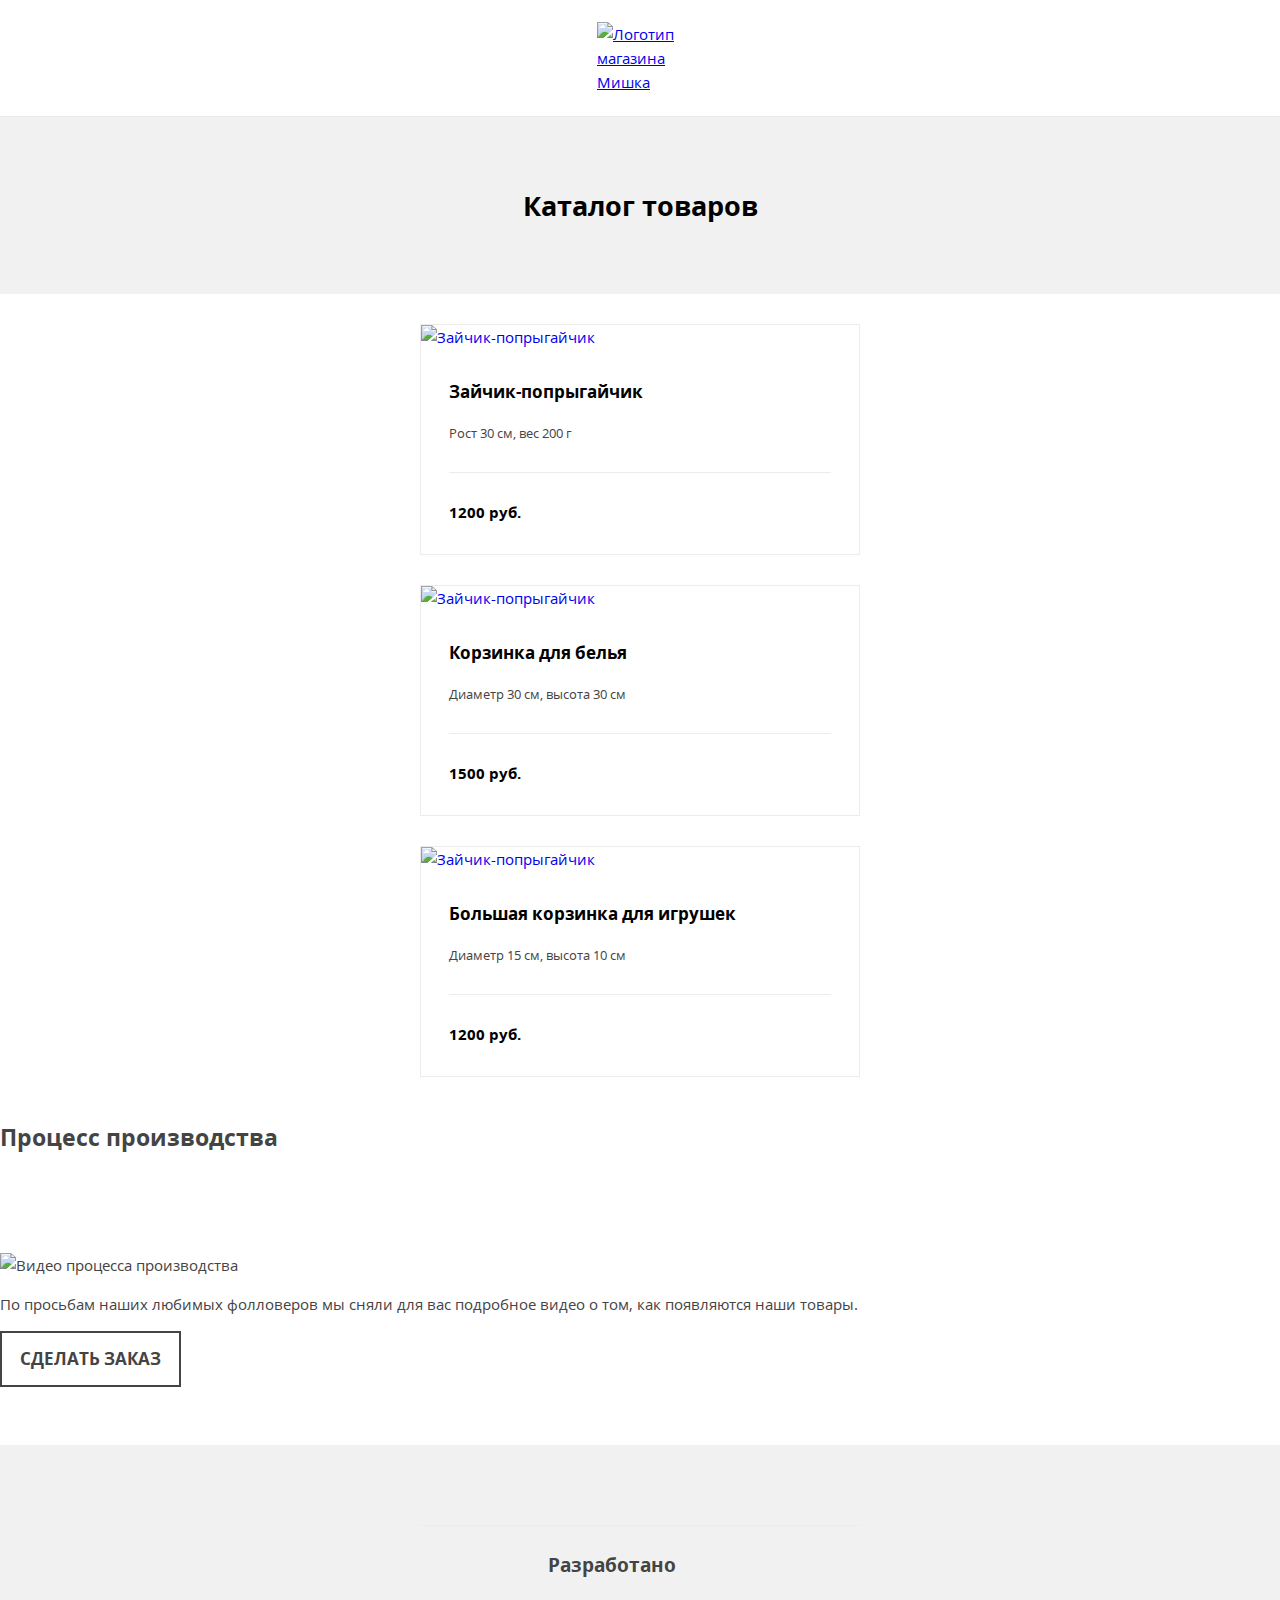
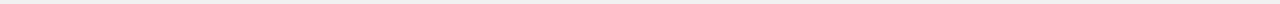
==== 7/catalog.html @ 4b6f4bed ":heavy_check_mark: Сборка #7" ====
<!DOCTYPE html>
<html lang="en">

<head>
  <meta charset="UTF-8">
  <meta name="viewport" content="width=device-width, initial-scale=1.0">
  <title>HTML Academy: Мишка</title>
  <meta name="description" content="Магазин Мишка - лучшие поделки в подмосковье">
  <meta name="keywords" content="поделки">
  <link rel="stylesheet" href="css/style.css">
  <base href="https://htmlacademy-adaptive.github.io/968211-mishka-19/7/">
</head>

<body>
  <!-- класс page-header--closed убирать по нажатию на бургер -->
  <header class="page-header page-header--closed">
    <div class="wrapper page-header__wrapper">
      <!-- ссылку на логотипе на главной убрать позже -->
      <a class="logo page-header__logo" href="index.html" title="">
        <picture class="logo__container">
          <img class="logo__image" src="img/logo-mobile.svg" width="86" height="35" alt="Логотип магазина Мишка">
        </picture>
      </a>
      <!-- page-header__toggle--active - класс для включения toggle -->
      <button class="button page-header__toggle" type="button">
        <svg class="page-header__burger-icon" width="21" height="20" xmlns="http://www.w3.org/2000/svg">
          <use xlink:href="img/symbol/sprite.svg#icon-menu-open"></use>
        </svg>
        <svg class="page-header__close-icon" width="21" height="20" xmlns="http://www.w3.org/2000/svg">
          <use xlink:href="img/symbol/sprite.svg#icon-menu-close"></use>
        </svg>
        <span class="visually-hidden">Открыть меню</span>
      </button>

      <nav class="main-nav page-header__main-nav">
        <ul class="main-nav__list">
          <li class="main-nav__item">
            <a class="main-nav__link" href="catalog.html" title="">Каталог товаров</a>
          </li>
          <li class="main-nav__item">
            <a class="main-nav__link" href="form.html" title="">Вязание на заказ</a>
          </li>
          <li class="main-nav__item">
            <a class="main-nav__link" href="#">
              <svg class="main-nav__icon" width="18" height="18" xmlns="http://www.w3.org/2000/svg">
                <use xlink:href="img/symbol/sprite.svg#icon-search"></use>
              </svg>
              <span class="search__caption">Поиск по сайту</span>
            </a>
          </li>
          <li class="main-nav__item">
            <a class="main-nav__link cart-link" href="#">
              <svg class="main-nav__icon" width="21" height="18" xmlns="http://www.w3.org/2000/svg">
                <use xlink:href="img/symbol/sprite.svg#icon-cart"></use>
              </svg>
              <span class="cart-link__caption">Корзина:</span>
              <span class="cart-link__quantity">пока пуста</span>
              <!-- убрать aria-hidden после добавления товара в корзину -->
              <span class="visually-hidden" aria-hidden="true">товар</span>
            </a>
          </li>
        </ul>
      </nav>
    </div>
  </header>

  <main class="page-main">
    <div class="page-main__header">
      <h1 class="title title--1 page-main__title">Каталог товаров</h1>
    </div>

    <ul class="products wrapper">

      <li class="products__item product-card">
        <a class="product-card__link" href="#" title="">
          <h3 class="product-card__title">Зайчик-попрыгайчик</h3>
          <picture class="image-container product-card__image-container">
            <img class="image-container__image" src="img/photo-hare-mobile@1x.jpg" alt="Зайчик-попрыгайчик">
          </picture>
        </a>
        <p class="product-card__features">Рост 30 см, вес 200 г</p>
        <p class="product-card__offer">
          <b class="product-card__price">
            <span class="visually-hidden">Цена:</span>
            1200 руб.
          </b>
          <button class="button product-card__button" type="button">
            <svg class="product-card__cart-icon" width="20" height="19" xmlns="http://www.w3.org/2000/svg">
              <use xlink:href="img/symbol/sprite.svg#icon-cart"></use>
            </svg>
            <span class="visually-hidden">Добавить в корзину покупок</span>
          </button>
        </p>
      </li>

      <li class="products__item product-card">
        <a class="product-card__link" href="#" title="">
          <h3 class="product-card__title">Корзинка для белья</h3>
          <picture class="image-container product-card__image-container">
            <img class="image-container__image" src="img/photo-bowl-mobile@1x.jpg" alt="Зайчик-попрыгайчик">
          </picture>
        </a>
        <p class="product-card__features">Диаметр 30 см, высота 30 см</p>
        <p class="product-card__offer">
          <b class="product-card__price">
            <span class="visually-hidden">Цена:</span>
            1500 руб.
          </b>
          <button class="button product-card__button" type="button">
            <svg class="product-card__cart-icon" width="20" height="19" xmlns="http://www.w3.org/2000/svg">
              <use xlink:href="img/symbol/sprite.svg#icon-cart"></use>
            </svg>
            <span class="visually-hidden">Добавить в корзину покупок</span>
          </button>
        </p>
      </li>

      <li class="products__item product-card">
        <a class="product-card__link" href="#" title="">
          <h3 class="product-card__title">Большая корзинка для игрушек</h3>
          <picture class="image-container product-card__image-container">
            <img class="image-container__image" src="img/photo-toys-mobile@1x.jpg" alt="Зайчик-попрыгайчик">
          </picture>
        </a>
        <p class="product-card__features">Диаметр 15 см, высота 10 см</p>
        <p class="product-card__offer">
          <b class="product-card__price">
            <span class="visually-hidden">Цена:</span>
            1200 руб.
          </b>
          <button class="button product-card__button" type="button">
            <svg class="product-card__cart-icon" width="20" height="19" xmlns="http://www.w3.org/2000/svg">
              <use xlink:href="img/symbol/sprite.svg#icon-cart"></use>
            </svg>
            <span class="visually-hidden">Добавить в корзину покупок</span>
          </button>
        </p>
      </li>
    </ul>

    <section class="promo-video page-main__promo-video">
      <h2 class="promo-video__title">Процесс производства</h2>
      <div class="image-container promo-video__image-container">
        <button class="button promo-video__button-play" type="button">
          <svg width="101" height="77"></svg>
          <span class="visually-hidden">Посмотреть видео</span>
        </button>
        <img class="image-container__image" src="https://via.placeholder.com/260x195" alt="Видео процесса производства">
      </div>
      <p class="promo-video__text">По просьбам наших любимых фолловеров мы сняли для вас подробное видео о том, как появляются наши товары.</p>
      <a class="button button--primary promo-video__button-order" href="form.html">Сделать заказ</a>
    </section>
  </main>

  <footer class="page-footer">
    <div class="wrapper">
      <ul class="socials">
        <li class="socials__item">
          <a class="socials__link" href="#" title="">
            <svg class="socials__icon" width="22" height="21" xmlns="http://www.w3.org/2000/svg">
              <use xlink:href="img/symbol/sprite.svg#icon-insta"></use>
            </svg>
            <span class="visually-hidden">Наш Интраграм</span>
          </a>
        </li>
        <li class="socials__item">
          <a class="socials__link" href="#" title="">
            <svg class="socials__icon" width="15" height="28" xmlns="http://www.w3.org/2000/svg">
              <use xlink:href="img/symbol/sprite.svg#icon-fb"></use>
            </svg>
            <span class="visually-hidden">Наш Фэйсбук</span>
          </a>
        </li>
        <li class="socials__item">
          <a class="socials__link" href="#" title="">
            <svg class="socials__icon" width="23" height="20" xmlns="http://www.w3.org/2000/svg">
              <use xlink:href="img/symbol/sprite.svg#icon-twitter"></use>
            </svg>
            <span class="visually-hidden">Наш твиттер</span>
          </a>
        </li>
      </ul>

      <div class="copyright page-footer__copyright">
        <b class="copyright__text">Разработано</b>
        <a class="copyright__link" href="https://htmlacademy.ru/intensive/adaptive">
          <svg class="copyright__creator-icon" width="27" height="34" xmlns="http://www.w3.org/2000/svg">
            <use xlink:href="img/symbol/sprite.svg#htmlacademy"></use>
          </svg>
          <span class="visually-hidden">HTML Academy</span>
        </a>
      </div>
    </div>
  </footer>

  <!-- для показа модального окна убираем класс closed -->
  <div class="modal-overlay closed"></div>
  <section class="modal closed">
    <h2 class="modal__header">Добавить в корзину</h2>
    <form class="option-form" action="https://echo.htmlacademy.ru" method="post">
      <fieldset class="option-form__fieldset">
        <legend class="option-form__title">Выберите размер:</legend>
        <div class="option-form__button-container">
          <label class="radio-button option-form__radio-button">
            <input class="radio-button__input visually-hidden" type="radio" name="size-radio" value="1" checked>
            <span class="radio-button__box option-form__size-caption">s</span>
          </label>
          <label class="radio-button option-form__radio-button">
            <input class="radio-button__input visually-hidden" type="radio" name="size-radio" value="2">
            <span class="radio-button__box option-form__size-caption">m</span>
          </label>
          <label class="radio-button option-form__radio-button">
            <input class="radio-button__input visually-hidden" type="radio" name="size-radio" value="2">
            <span class="radio-button__box option-form__size-caption">l</span>
          </label>
        </div>
      </fieldset>
      <button class="button button--call2action option-form__button">Добавить</button>
    </form>
  </section>

  <script src="js/app.js"></script>
</body>

</html>
---- 7/css/style.css ----
@font-face {
  font-family: "Open Sans";
  font-style: normal;
  font-weight: 400;
  font-display: swap;
  src: local("Open Sans Regular"), local("OpenSans-Regular"), url("../fonts/opensans.woff2") format("woff2"), url("../fonts/opensans.woff") format("woff"); }

@font-face {
  font-family: "Open Sans";
  font-style: normal;
  font-weight: 700;
  font-display: swap;
  src: local("Open Sans Bold"), local("OpenSans-Bold"), url("../fonts/opensansbold.woff2") format("woff2"), url("../fonts/opensansbold.woff") format("woff"); }

html {
  box-sizing: border-box; }

*,
*::before,
*::after {
  box-sizing: inherit; }

body {
  min-width: 320px;
  margin: 0;
  padding: 0;
  font-family: "Open Sans", "Arial", sans-serif;
  font-size: 15px;
  line-height: 24px;
  color: #444444;
  background-color: #ffffff; }

img {
  max-width: 100%;
  height: auto; }

.visually-hidden:not(:focus):not(:active) {
  position: absolute;
  width: 1px;
  height: 1px;
  margin: -1px;
  padding: 0;
  overflow: hidden;
  border: 0;
  clip: rect(0 0 0 0); }

.closed {
  display: none; }

.wrapper {
  max-width: 500px;
  margin: 0 auto;
  padding-left: 30px;
  padding-right: 30px; }

.button {
  display: inline-block;
  vertical-align: middle;
  appearance: button;
  font: inherit;
  text-align: center;
  text-transform: none;
  text-decoration: none;
  overflow: visible;
  background: 0;
  border: none;
  cursor: pointer; }

.button--primary {
  padding: 20px;
  font-size: 17px;
  line-height: 16px;
  font-weight: 700;
  color: #444444;
  text-transform: uppercase;
  box-shadow: inset 0 0 0 2px #444444;
  outline: none; }

.button--primary:hover:not(:disabled),
.button--primary:focus:not(:disabled) {
  color: #ffffff;
  background-color: #444444;
  box-shadow: 0; }

.button--primary:active:not(:disabled) {
  color: rgba(255, 255, 255, 0.3); }

.button--call2action {
  padding: 20px;
  font-size: 17px;
  line-height: 16px;
  font-weight: 700;
  color: #ffffff;
  text-transform: uppercase;
  background-color: #63d1bb;
  outline: none; }

.button--call2action:hover:not(:disabled),
.button--call2action:focus:not(:disabled) {
  background-color: #46c1ae; }

.button--arrow {
  padding: 12px;
  border: 1px solid #ececec;
  outline: none; }

.button__icon--arrow {
  display: block;
  margin: 0 auto; }

.button--arrow:hover:not(:disabled) .button__icon--arrow,
.button--arrow:focus:not(:disabled) .button__icon--arrow {
  opacity: 0.6; }

.button--arrow:active .button__icon--arrow {
  opacity: 0.3; }

.button:disabled {
  cursor: default;
  opacity: 0.5; }

.mail-link {
  font-size: 15px;
  color: #444444;
  text-decoration: none;
  box-shadow: 0 3px 0 0 #ffffff, 0 4px 0 0 #63d1bb; }

.mail-link:hover,
.mail-link:focus {
  color: #46c1ae;
  box-shadow: 0 3px 0 0 #ffffff, 0 4px 0 0 #46c1ae; }

.mail-link:active {
  opacity: 0.3; }

.radio-button {
  display: inline-block;
  vertical-align: middle;
  text-align: center;
  cursor: pointer; }

.radio-button__box {
  display: block;
  padding: 20px;
  font-size: 17px;
  font-weight: 700;
  box-shadow: inset 0 0 0 2px #ececec; }

.radio-button__input:hover + .radio-button__box,
.radio-button__input:focus + .radio-button__box {
  box-shadow: inset 0 0 0 2px #c7c7c7; }

.radio-button__input:checked + .radio-button__box {
  box-shadow: inset 0 0 0 2px #63d1bb; }

.radiocheck {
  display: flex; }

.radiocheck__input {
  position: absolute;
  width: 1px;
  height: 1px;
  margin: -1px;
  padding: 0;
  overflow: hidden;
  border: 0;
  clip: rect(0 0 0 0); }

.radiocheck__box {
  position: relative;
  margin-top: -10px;
  width: 40px;
  height: 40px;
  flex-shrink: 0;
  margin-right: 22px;
  background-color: #ffffff;
  box-shadow: inset 0 0 0 2px #444444; }

.radiocheck--radio .radiocheck__box {
  border-radius: 50%; }

.radiocheck__input:hover:not(:disabled) + .radiocheck__box,
.radiocheck__input:focus:not(:disabled) + .radiocheck__box {
  box-shadow: inset 0 0 0 2px #63d1bb; }

.radiocheck__input:active:not(:disabled) + .radiocheck__box,
.radiocheck__input:active:not(:disabled) + .radiocheck__box {
  box-shadow: inset 0 0 0 2px rgba(68, 68, 68, 0.3); }

.radiocheck__label {
  font-size: 17px;
  line-height: 18px;
  font-weight: 700;
  color: #000000;
  white-space: normal; }

.radiocheck--radio .radiocheck__input:checked + .radiocheck__box::after {
  content: "";
  position: absolute;
  top: 50%;
  left: 50%;
  transform: translate(-50%, -50%);
  width: 16px;
  height: 16px;
  border-radius: 50%;
  background-color: #63d1bb; }

.radiocheck--check .radiocheck__input:checked + .radiocheck__box::after {
  content: "";
  position: absolute;
  top: 50%;
  left: 50%;
  transform: translate(-50%, -50%) translateY(-3px) rotate(-45deg);
  width: 22px;
  height: 11px;
  border-left: 2px solid #444444;
  border-bottom: 2px solid #444444; }

.radiocheck__input:disabled + .radiocheck__box,
.radiocheck__input:disabled ~ .radiocheck__label {
  opacity: 0.4; }

.title {
  font-weight: 700;
  color: #010000; }

.title--1 {
  font-size: 27px;
  line-height: 30px; }

.title--2 {
  font-size: 25px;
  line-height: 30px; }

.title--3 {
  font-size: 18px;
  line-height: 30px; }

.table {
  width: 100%;
  max-width: 100%;
  border-collapse: collapse; }

.table__row {
  border-bottom: 1px solid #ececec; }

.table__cell {
  padding: 12px 12px 12px 0; }

.image-container {
  display: block; }

.image-container__image {
  display: block;
  width: 100%;
  height: 100%;
  object-fit: cover; }

.page-header {
  min-height: 79px;
  border-bottom: 1px solid #ececec; }

.page-header__wrapper {
  position: relative;
  padding-left: 0;
  padding-right: 0; }

.page-header__logo {
  margin: auto; }

.page-header__toggle {
  position: absolute;
  top: 0;
  right: 0;
  width: 79px;
  height: 79px;
  padding: 29px; }

.page-header__toggle--active .page-header__burger-icon {
  display: none; }

.page-header__close-icon {
  display: none; }

.page-header__toggle--active .page-header__close-icon {
  display: block; }

.page-header--closed .page-header__main-nav {
  display: none; }

.logo {
  display: table;
  padding: 22px; }

.logo__image {
  display: block; }

.main-nav__list {
  margin: 0;
  padding: 0;
  list-style: none; }

.main-nav__link {
  position: relative;
  display: block;
  padding: 31px 16px 31px 76px;
  font-size: 17px;
  font-weight: 700;
  color: #000000;
  text-decoration: none;
  border-top: 1px solid #ececec; }

.main-nav__icon {
  position: absolute;
  left: 32px;
  top: 50%;
  transform: translateY(-50%);
  opacity: 0.2; }

.main-nav__link:hover .main-nav__icon,
.main-nav__link:focus .main-nav__icon {
  fill: #63d1bb;
  opacity: 1; }

.main-nav__link:focus .main-nav__icon {
  opacity: 0.3; }

.page-main {
  padding-bottom: 58px; }

.page-main__header {
  position: relative;
  z-index: 0;
  display: flex;
  justify-content: center;
  align-items: center;
  min-height: 177px;
  background-color: #f1f1f1; }

.page-main__title {
  position: absolute;
  margin: 0;
  padding: 0 30px;
  text-align: center; }

.promo-catalog__list {
  margin: 0;
  padding: 0;
  list-style: none; }

.promo-catalog__item {
  display: block;
  background-color: #56c3b2; }

.promo-catalog__item:nth-child(odd) {
  background-color: #63d1bb; }

.promo-catalog__link {
  display: flex;
  align-items: center;
  padding-top: 24px;
  padding-bottom: 24px;
  font-size: 19px;
  line-height: 24px;
  font-weight: 700;
  color: #ffffff;
  text-decoration: none;
  transition: padding 0.15s; }

.promo-catalog__link:hover,
.promo-catalog__link:focus {
  padding-top: 26px;
  padding-bottom: 27px; }

.promo-catalog__inner {
  transition: transform 0.15s; }

.promo-catalog__link:hover .promo-catalog__inner,
.promo-catalog__link:focus .promo-catalog__inner {
  transform: translateY(-5px); }

.promo-catalog__link:active .promo-catalog__inner {
  opacity: 0.3; }

.promo-catalog__caption {
  flex-basis: 0;
  margin-right: auto; }

.promo-catalog__icon {
  fill: #149080;
  opacity: 0.5; }

.promo-catalog__link:hover .promo-catalog__icon,
.promo-catalog__link:focus .promo-catalog__icon {
  opacity: 0.7; }

.promo-product {
  padding-top: 32px;
  padding-bottom: 36px;
  background-image: url("../img/bg-zigzag-line.svg");
  background-size: auto 6px;
  background-repeat: repeat-x;
  background-position: 0 100%; }

.promo-product__title {
  margin: 0; }

.promo-product__subtitle {
  font-size: 17px;
  font-weight: 700;
  line-height: 20px;
  color: #63d1bb; }

.promo-product__text {
  margin-top: 24px; }

.promo-product__features {
  margin-top: 24px; }

.promo-product__image-container {
  margin-top: 28px; }

.promo-product__price {
  font-size: 17px;
  line-height: 24px;
  font-weight: 700;
  text-align: center;
  color: #444444; }

.promo-product__button {
  width: 100%; }

.advantages {
  padding-top: 32px;
  padding-bottom: 32px; }

.advantages__title {
  margin: 0;
  padding-bottom: 5px; }

.advantages__list {
  margin: 0;
  padding: 0;
  list-style: none; }

.advantages__item {
  display: block;
  font-size: 17px;
  line-height: 20px;
  font-weight: 700; }

.advantages__icon-container {
  display: flex;
  justify-content: flex-start;
  align-items: center;
  width: 60px;
  height: 80px;
  margin-top: 5px; }

.advantages__icon {
  display: block;
  fill: #63d1bb; }

.reviews {
  padding-top: 32px;
  padding-bottom: 36px;
  background-image: url("../img/bg-zigzag-line.svg");
  background-size: auto 6px;
  background-repeat: repeat-x;
  background-position: 0 100%; }

.reviews__title {
  margin: 0; }

.reviews__list {
  margin: 38px 0 0;
  padding: 0;
  list-style: none; }

.reviews__one-review {
  margin: 0; }

.reviews__review-text {
  margin: 0; }

.reviews__author {
  display: block;
  margin-top: 40px;
  font-style: normal; }

.reviews__name {
  font-weight: 700; }

.reviews__button-container {
  display: flex;
  margin: 36px 0 0; }

.reviews__button--arrow {
  width: 50%; }

.reviews__button--arrow:first-child {
  border-right: 0; }

.reviews__button {
  width: 100%;
  margin-top: 38px; }

.page-footer {
  background-color: #f1f1f1; }

.socials {
  display: flex;
  justify-content: center;
  flex-wrap: wrap;
  margin: 0;
  padding: 10px 0;
  list-style: none; }

.socials__link {
  display: flex;
  justify-content: center;
  align-items: center;
  width: 60px;
  height: 60px; }

.socials__link:hover .socials__icon,
.socials__link:focus .socials__icon {
  fill: #46c1ae; }

.socials__link:active .socials__icon {
  opacity: 0.3; }

.copyright {
  display: flex;
  justify-content: center;
  align-items: center;
  padding-top: 22px;
  padding-bottom: 22px;
  border-top: 1px solid #ececec; }

.copyright__text {
  font-size: 19px;
  font-weight: 700; }

.copyright__link {
  display: flex;
  justify-content: center;
  align-items: center; }

.copyright__text + .copyright__link {
  margin-left: 30px; }

.copyright__creator-icon {
  fill: #63d1bb; }

.copyright__link:hover .copyright__creator-icon,
.copyright__link:focus .copyright__creator-icon {
  fill: #46c1ae; }

.copyright__link:active .copyright__creator-icon {
  opacity: 0.3; }

.products {
  margin-left: auto;
  margin-right: auto;
  padding-top: 30px;
  padding-bottom: 30px;
  list-style: none; }

.products__item + .products__item {
  margin-top: 30px; }

.product-card {
  position: relative;
  display: flex;
  flex-direction: column;
  padding-left: 28px;
  padding-right: 28px;
  border: 1px solid #ececec; }

.product-card__link {
  display: flex;
  flex-direction: column;
  text-decoration: none; }

.product-card__image-container {
  order: -1;
  margin-left: -28px;
  margin-right: -28px; }

.product-card__title {
  margin: 31px 0 17px;
  font-size: 17px;
  font-weight: 700;
  color: #000000; }

.product-card__features {
  margin: 0;
  font-size: 13px; }

.product-card__offer {
  display: flex;
  justify-content: space-between;
  align-items: center;
  margin: 27px 0 0;
  padding: 27px 0 30px;
  border-top: 1px solid #ececec; }

.product-card__price {
  color: #000000; }

.product-card__button {
  position: absolute;
  right: 0;
  padding: 20px 28px;
  outline: none; }

.product-card__cart-icon {
  display: block;
  opacity: 0.2; }

.product-card__button:hover .product-card__cart-icon,
.product-card__button:focus .product-card__cart-icon {
  fill: #63d1bb;
  opacity: 1; }

.product-card__button:active .product-card__cart-icon {
  opacity: 0.3; }

.modal-overlay {
  position: fixed;
  z-index: 1;
  top: 0;
  left: 0;
  width: 100%;
  height: 100%;
  background-color: rgba(255, 255, 255, 0.9); }

.modal {
  position: fixed;
  z-index: 2;
  left: 50%;
  top: 50%;
  transform: translate(-50%, -50%);
  width: 100%;
  max-width: 100%;
  padding: 36px 30px 46px;
  background-color: white;
  box-shadow: 0 5px 10px 0 rgba(0, 1, 1, 0.25);
  border: solid 1px #c6c6c6; }

.modal__header {
  margin: 0;
  text-align: center; }

.option-form__fieldset {
  min-width: auto;
  margin: 27px 0 31px;
  padding: 0;
  border: 0; }

.option-form__title {
  text-align: center; }

.option-form__title + .option-form__button-container {
  margin-top: 28px; }

.option-form__fieldset {
  min-width: auto;
  margin: 27px 0 31px;
  padding: 0;
  border: 0; }

.option-form__title {
  text-align: center; }

.option-form__title + .option-form__button-container {
  margin-top: 21px; }

.option-form__button-container {
  display: flex;
  flex-wrap: wrap;
  margin: -7px 0 0 -7px; }

.option-form__radio-button {
  flex-basis: 0;
  flex-grow: 1;
  margin-left: 7px;
  margin-top: 7px; }

.option-form__size-caption {
  text-transform: uppercase; }

.option-form__button {
  width: 100%; }

.contacts {
  padding-top: 32px;
  padding-bottom: 36px; }

.contacts__title {
  margin: 0; }

.contacts__list {
  margin: 36px 0; }

.contacts__key {
  float: left;
  width: 30%; }

.contacts__key ~ .contacts__key,
.contacts__value ~ .contacts__value {
  margin-top: 20px; }

.contacts__value {
  margin-left: 30%; }

.contacts__value::after {
  content: "";
  display: block;
  clear: both; }

.contacts__map {
  position: relative;
  z-index: 0;
  left: 50%;
  right: 50%;
  display: block;
  width: 100vw;
  margin-left: -50vw;
  margin-right: -50vw;
  height: 460px; }

.contacts__map-frame {
  width: 100%;
  max-width: 100%;
  border: 0; }

.contacts__map-image {
  position: absolute;
  z-index: -1;
  top: 0;
  left: 50%;
  transform: translateX(-50%);
  display: block;
  max-width: 100%;
  max-height: 100%;
  border: 0; }

.contacts__button {
  width: 100%;
  margin-top: 39px; }

.form-order {
  padding-top: 32px;
  padding-bottom: 36px; }

.form-order__entry-text {
  margin: 0; }

.form-order__group {
  margin: 34px 0 0;
  padding: 0;
  border: 0; }

.form-order__group-title {
  display: flex;
  align-items: center;
  width: 100%;
  font-size: 17px;
  font-weight: 700;
  text-transform: uppercase;
  color: #63d1bb; }

.form-order__group-title::after {
  content: "";
  width: 50px;
  height: 1px;
  flex-grow: 1;
  margin-left: 26px;
  background-color: #63d1bb; }

.form-order__list {
  margin: 34px 0 0;
  padding: 0;
  list-style: none; }

.form-order__item + .form-order__item {
  margin-top: 22px; }

.form-order__text-input .text-input__field {
  width: 100%; }

.form-order__group-title + .text-input__field--area {
  margin-top: 23px; }

.form-order__footnote {
  font-size: 14px;
  line-height: 16px; }

.form-order__button {
  width: 100%;
  margin-top: 31px; }

.text-input__field {
  margin: 0;
  overflow: visible;
  padding: 14px 18px;
  font: inherit;
  font-size: 19px;
  color: #444444;
  border: 0;
  box-shadow: inset 0 -2px 0 0 #000000;
  outline: 0; }

.text-input__field:hover,
.text-input__field:focus,
.text-input__field:active {
  box-shadow: inset 0 -2px 0 0 #63d1bb; }

.text-input__field--area {
  resize: none;
  box-shadow: inset 0 0 0 2px #000000; }

.text-input__field--area:hover,
.text-input__field--area:focus,
.text-input__field--area:active {
  box-shadow: inset 0 0 0 2px #63d1bb; }

.text-input__field::placeholder {
  color: rgba(68, 68, 68, 0.3); }

.text-input__label {
  font-size: 19px;
  font-weight: 700;
  color: #000000; }

.text-input__field:disabled {
  background-color: #ececec;
  box-shadow: inset 0 -2px 0 0 rgba(0, 0, 0, 0.5);
  opacity: 0.5; }

/*# sourceMappingURL=style.css.map */
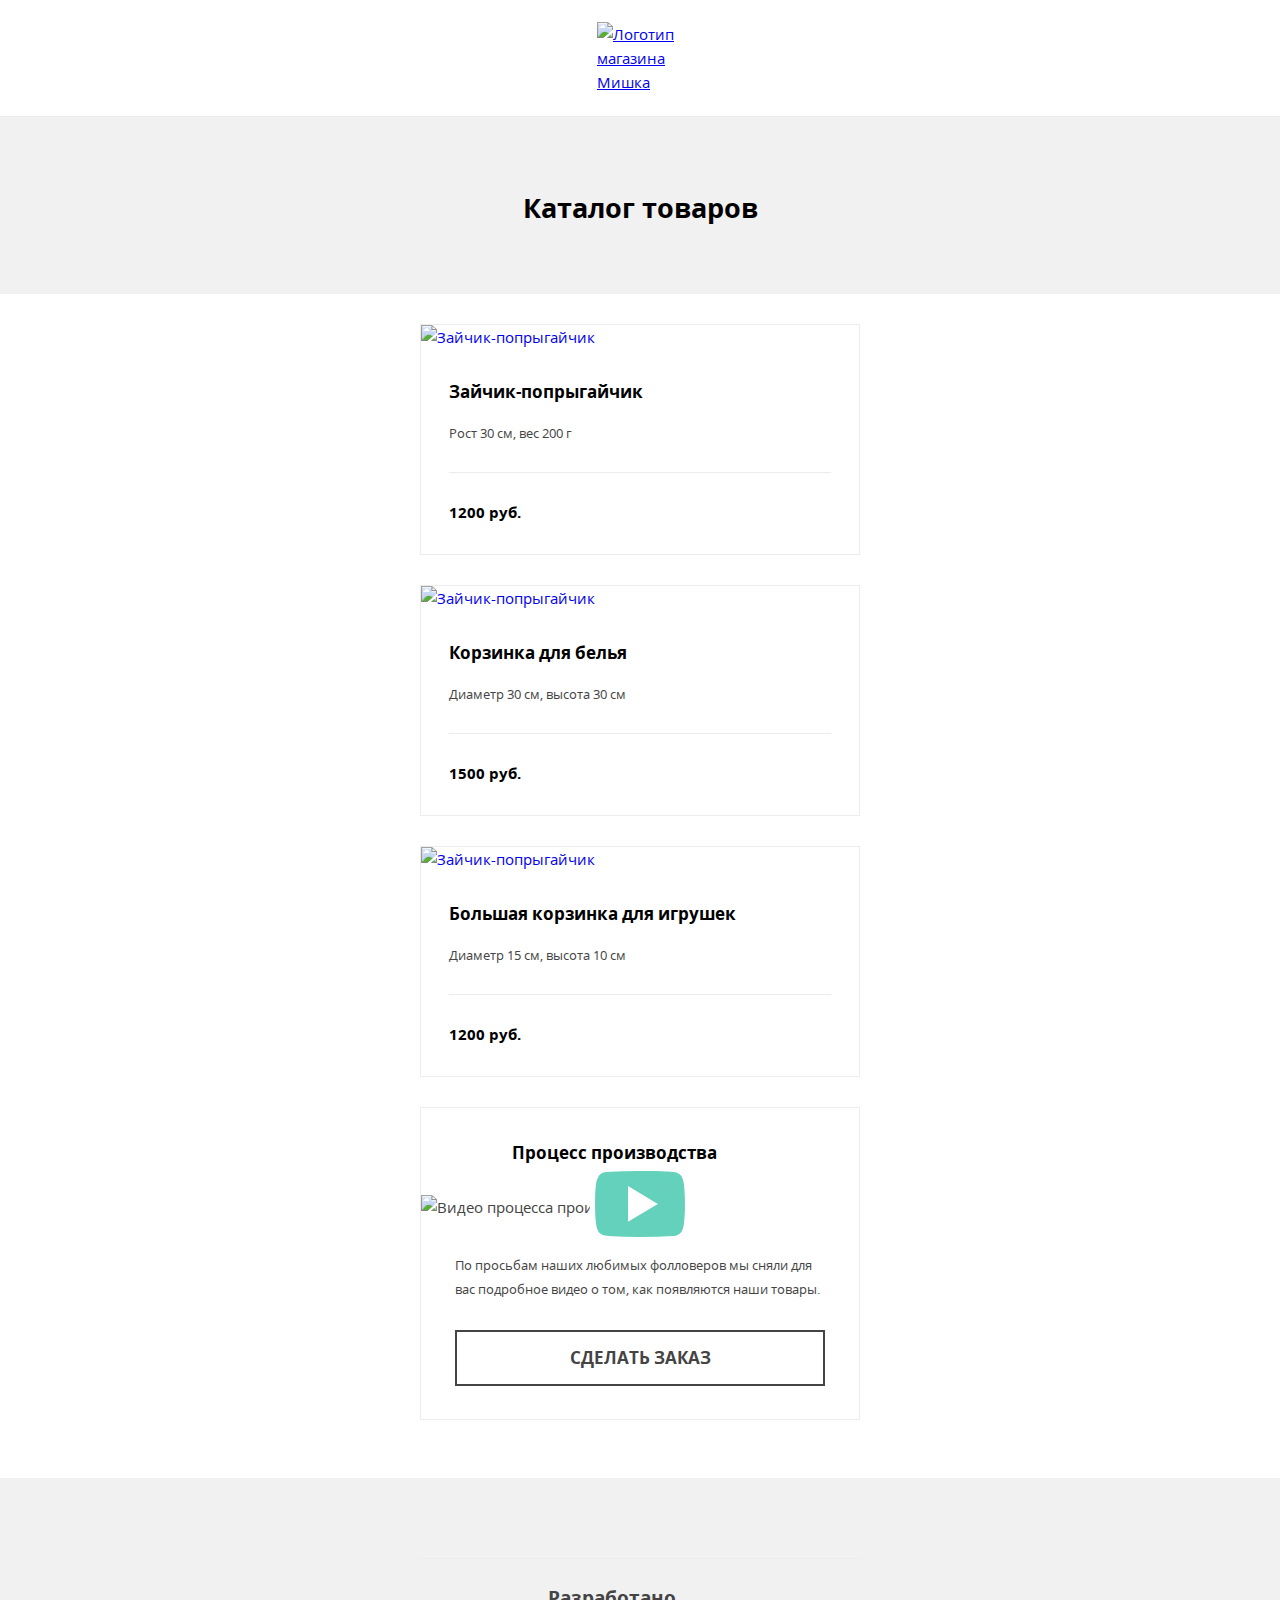
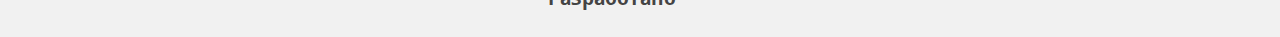
==== commit 9a98f8e4: ":heavy_check_mark: Сборка #7" ====
--- a/7/catalog.html
+++ b/7/catalog.html
@@ -138,18 +138,29 @@
       </li>
     </ul>
 
-    <section class="promo-video page-main__promo-video">
-      <h2 class="promo-video__title">Процесс производства</h2>
-      <div class="image-container promo-video__image-container">
-        <button class="button promo-video__button-play" type="button">
-          <svg width="101" height="77"></svg>
-          <span class="visually-hidden">Посмотреть видео</span>
-        </button>
-        <img class="image-container__image" src="https://via.placeholder.com/260x195" alt="Видео процесса производства">
-      </div>
-      <p class="promo-video__text">По просьбам наших любимых фолловеров мы сняли для вас подробное видео о том, как появляются наши товары.</p>
-      <a class="button button--primary promo-video__button-order" href="form.html">Сделать заказ</a>
-    </section>
+    <div class="wrapper">
+      <section class="promo-video page-main__promo-video">
+        <div class="promo-video__header-container">
+          <svg class="promo-video__header-icon" width="32" height="32" xmlns="http://www.w3.org/2000/svg">
+            <use xlink:href="img/symbol/sprite.svg#icon-video"></use>
+          </svg>
+          <h2 class="promo-video__title">Процесс производства</h2>
+        </div>
+        <div class="image-container promo-video__image-container">
+          <button class="button promo-video__button-play" type="button">
+            <svg class="promo-video__button-icon" xmlns="http://www.w3.org/2000/svg" width="101" height="77" viewBox="247.3 382.6 100.7 76.9">
+              <path fill="#63D1BB" d="M344.3 400.7s-1-7-3.8-10c-3.7-4.1-7.7-4.1-9.6-4.4-13.3-1-33.3-1-33.3-1s-20 0-33.3 1c-1.9.3-6 .3-9.6 4.3-2.8 3.1-3.8 10.1-3.8 10.1s-.9 8.2-.9 16.4v7.7c0 8.2 1 16.5 1 16.5s1 7 3.8 10c3.6 4 8.3 4 10.5 4.4 7.6.7 32.3 1 32.3 1s20 0 33.4-1c1.8-.3 5.9-.3 9.5-4.3 2.8-3.1 3.8-10.1 3.8-10.1s1-8.2 1-16.4v-7.7c-.1-8.3-1-16.5-1-16.5z" />
+              <path fill="#ffffff" d="M297.6 459.4c-1 0-25-.2-32.6-1H264.7l-1.1-.2c-2.5-.3-7.2-1-10.8-5a24.6 24.6 0 01-4.5-11.6c0-.4-1-8.5-1-16.8v-7.7c0-8.2.9-16.3 1-16.7 0-.9 1-8 4.4-11.6 4-4.5 8.5-5 10.7-5.1l.5-.1h.2c13.2-1 33.3-1 33.5-1 .2 0 20.3 0 33.5 1h.7c2.2.3 6.7.7 10.7 5.2a24.6 24.6 0 014.5 11.5c0 .4 1 8.6 1 16.8v7.8c0 8.2-1 16.3-1 16.7-.1.8-1.2 8-4.5 11.6-4 4.4-8.5 4.9-10.7 5.1h-.6c-13.3 1.1-33.4 1.1-33.6 1.1zm-32-6.4a559 559 0 0065.6-.1 10 10 0 007.3-3.4c1.8-2 2.8-7 3-8.6.1-.5 1-8.3 1-16v-7.7c0-7.8-1-15.7-1-16.2-.3-2.3-1.4-6.7-3-8.5-2.7-2.9-5.4-3.2-7.3-3.4h-.5c-13.1-1-32.9-1-33-1h-.1a551.4 551.4 0 00-33.6 1c-1.9.2-4.6.5-7.2 3.4a20 20 0 00-3.1 8.5c0 .6-.9 8.4-.9 16.1v7.7c0 7.8.9 15.6 1 16.1.2 2.4 1.4 6.8 3 8.6 2.4 2.6 5.3 3 7.5 3.3.5 0 1 0 1.4.2z" />
+              <path fill="#ffffff" d="M285.7 403.1v35.7l29.8-17.8z" />
+            </svg>
+            <span class="visually-hidden">Посмотреть видео</span>
+          </button>
+          <img class="image-container__image" src="img/video-mobile@1x.jpg" alt="Видео процесса производства">
+        </div>
+        <p class="promo-video__text">По просьбам наших любимых фолловеров мы сняли для вас подробное видео о том, как появляются наши товары.</p>
+        <a class="button button--primary promo-video__button-order" href="form.html">Сделать заказ</a>
+      </section>
+    </div>
   </main>
 
   <footer class="page-footer">
--- a/7/css/style.css
+++ b/7/css/style.css
@@ -247,14 +247,10 @@
 .table__cell {
   padding: 12px 12px 12px 0; }
 
-.image-container {
-  display: block; }
-
 .image-container__image {
   display: block;
   width: 100%;
-  height: 100%;
-  object-fit: cover; }
+  height: auto; }
 
 .page-header {
   min-height: 79px;
@@ -329,18 +325,19 @@
   padding-bottom: 58px; }
 
 .page-main__header {
-  position: relative;
-  z-index: 0;
-  display: flex;
-  justify-content: center;
-  align-items: center;
   min-height: 177px;
-  background-color: #f1f1f1; }
+  background-color: #f1f1f1;
+  background-repeat: no-repeat;
+  background-position: 50% 0; }
+
+.page-main__header--index-page {
+  min-height: 300px;
+  background-image: url("../img/hero-mobile@1x.jpg");
+  background-color: #f9f9f9; }
 
 .page-main__title {
-  position: absolute;
-  margin: 0;
-  padding: 0 30px;
+  margin: 0;
+  padding: 76px 30px 0;
   text-align: center; }
 
 .promo-catalog__list {
@@ -561,8 +558,6 @@
   opacity: 0.3; }
 
 .products {
-  margin-left: auto;
-  margin-right: auto;
   padding-top: 30px;
   padding-bottom: 30px;
   list-style: none; }
@@ -802,42 +797,56 @@
   width: 100%;
   margin-top: 31px; }
 
-.text-input__field {
-  margin: 0;
-  overflow: visible;
-  padding: 14px 18px;
-  font: inherit;
-  font-size: 19px;
-  color: #444444;
-  border: 0;
-  box-shadow: inset 0 -2px 0 0 #000000;
-  outline: 0; }
-
-.text-input__field:hover,
-.text-input__field:focus,
-.text-input__field:active {
-  box-shadow: inset 0 -2px 0 0 #63d1bb; }
-
-.text-input__field--area {
-  resize: none;
-  box-shadow: inset 0 0 0 2px #000000; }
-
-.text-input__field--area:hover,
-.text-input__field--area:focus,
-.text-input__field--area:active {
-  box-shadow: inset 0 0 0 2px #63d1bb; }
-
-.text-input__field::placeholder {
-  color: rgba(68, 68, 68, 0.3); }
-
-.text-input__label {
-  font-size: 19px;
-  font-weight: 700;
+.promo-video {
+  padding: 0 34px 33px;
+  border: 1px solid #ececec; }
+
+.promo-video__header-container {
+  display: flex;
+  align-items: center;
+  padding-top: 29px;
+  padding-bottom: 26px; }
+
+.promo-video__title {
+  margin: 0;
+  font-size: 17px;
+  line-height: 24px;
   color: #000000; }
 
-.text-input__field:disabled {
-  background-color: #ececec;
-  box-shadow: inset 0 -2px 0 0 rgba(0, 0, 0, 0.5);
-  opacity: 0.5; }
+.promo-video__header-icon {
+  flex-shrink: 0;
+  margin-right: 25px;
+  fill: #63d1bb; }
+
+.promo-video__image-container {
+  position: relative;
+  z-index: 0;
+  margin-left: -34px;
+  margin-right: -34px; }
+
+.promo-video__button-play {
+  position: absolute;
+  top: 50%;
+  left: 50%;
+  transform: translate(-50%, -50%);
+  display: block;
+  transition: 0.15s;
+  outline: none; }
+
+.promo-video__button-play:hover,
+.promo-video__button-play:focus {
+  transform: translate(-50%, -50%) scale(1.2); }
+
+.promo-video__button-play:active {
+  transform: translate(-50%, -50%);
+  opacity: 0.3; }
+
+.promo-video__text {
+  margin-top: 34px;
+  margin-bottom: 29px;
+  font-size: 13px; }
+
+.promo-video__button-order {
+  width: 100%; }
 
 /*# sourceMappingURL=style.css.map */
